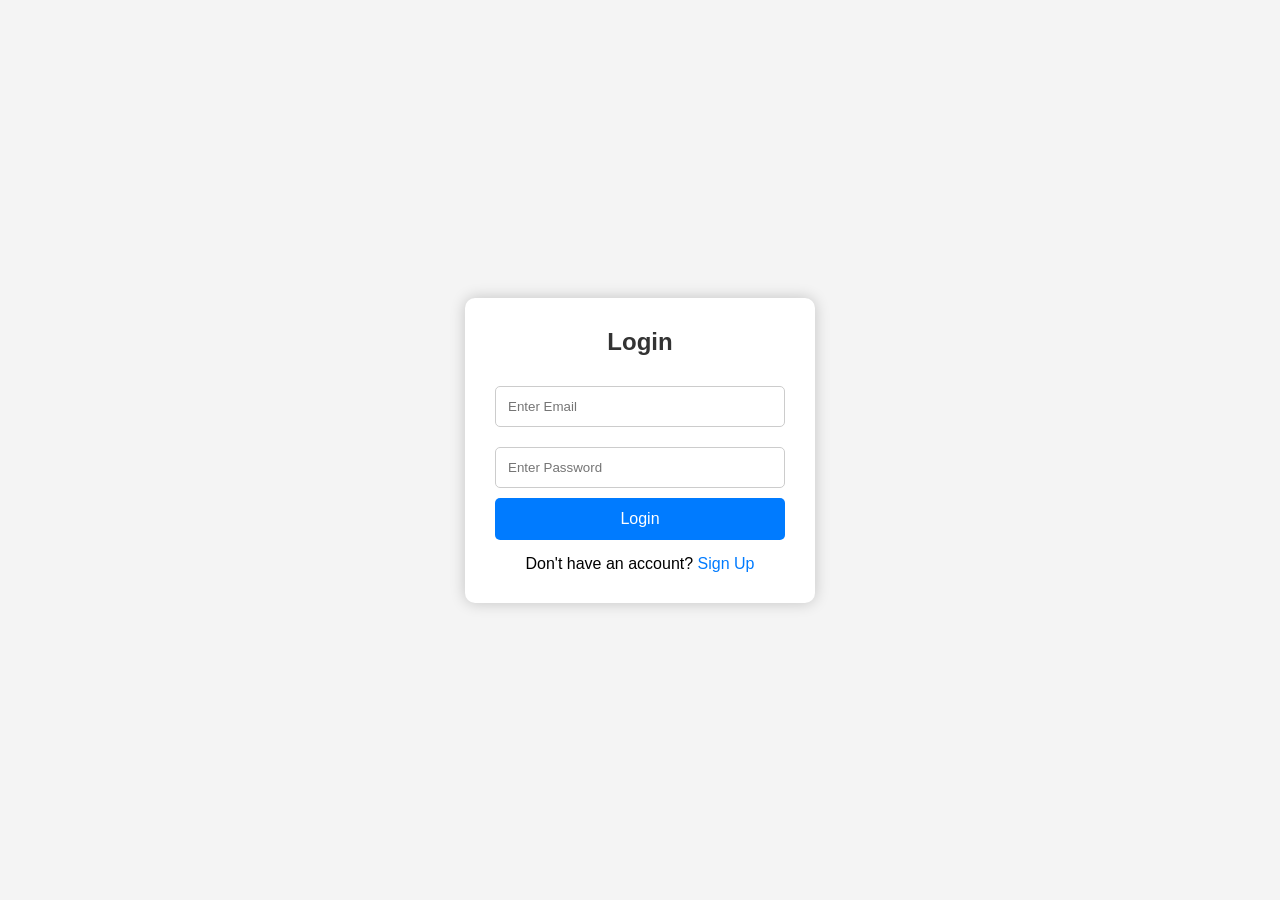
==== index.html @ b184dc43 "file create" ====
<!DOCTYPE html>
<html lang="en">
<head>
    <meta charset="UTF-8">
    <meta name="viewport" content="width=device-width, initial-scale=1.0">
    <title>Login Page</title>
    <link rel="stylesheet" href="style.css">
</head>
<body>

    <div class="login-container">
        <h2>Login</h2>

        <form>
            <input type="email" placeholder="Enter Email" required>
            <input type="password" placeholder="Enter Password" required>

            <button type="submit">Login</button>
        </form>

        <p>Don't have an account? <a href="#">Sign Up</a></p>
    </div>

</body>
</html>
---- style.css ----
* {
    margin: 0;
    padding: 0;
    box-sizing: border-box;
    font-family: Arial, sans-serif;
}

body {
    background: #f4f4f4;
    display: flex;
    justify-content: center;
    align-items: center;
    height: 100vh;
}

.login-container {
    width: 350px;
    background: white;
    padding: 30px;
    border-radius: 10px;
    box-shadow: 0 0 15px rgba(0,0,0,0.2);
    text-align: center;
}

.login-container h2 {
    margin-bottom: 20px;
    color: #333;
}

input {
    width: 100%;
    padding: 12px;
    margin: 10px 0;
    border: 1px solid #ccc;
    border-radius: 5px;
}

button {
    width: 100%;
    padding: 12px;
    background: #007bff;
    color: white;
    border: none;
    border-radius: 5px;
    cursor: pointer;
    font-size: 16px;
}

button:hover {
    background: #0056b3;
}

p {
    margin-top: 15px;
}

a {
    color: #007bff;
    text-decoration: none;
}

a:hover {
    text-decoration: underline;
}
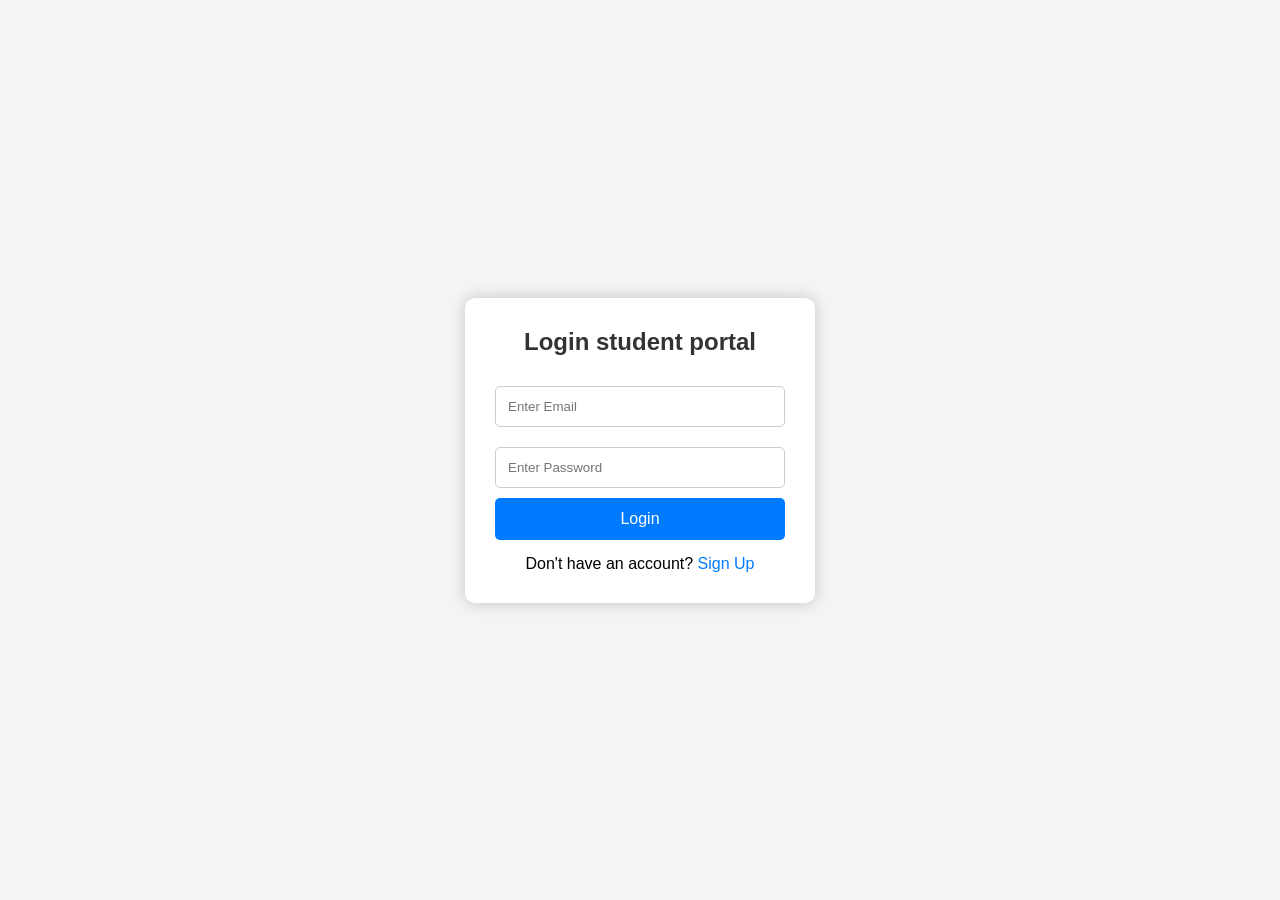
==== commit 44cb1b0e: "Updated title" ====
--- a/index.html
+++ b/index.html
@@ -3,13 +3,13 @@
 <head>
     <meta charset="UTF-8">
     <meta name="viewport" content="width=device-width, initial-scale=1.0">
-    <title>Login Page</title>
+    <title>Login the Student Portal</title>
     <link rel="stylesheet" href="style.css">
 </head>
 <body>
 
     <div class="login-container">
-        <h2>Login</h2>
+        <h2>Login student portal</h2>
 
         <form>
             <input type="email" placeholder="Enter Email" required>
